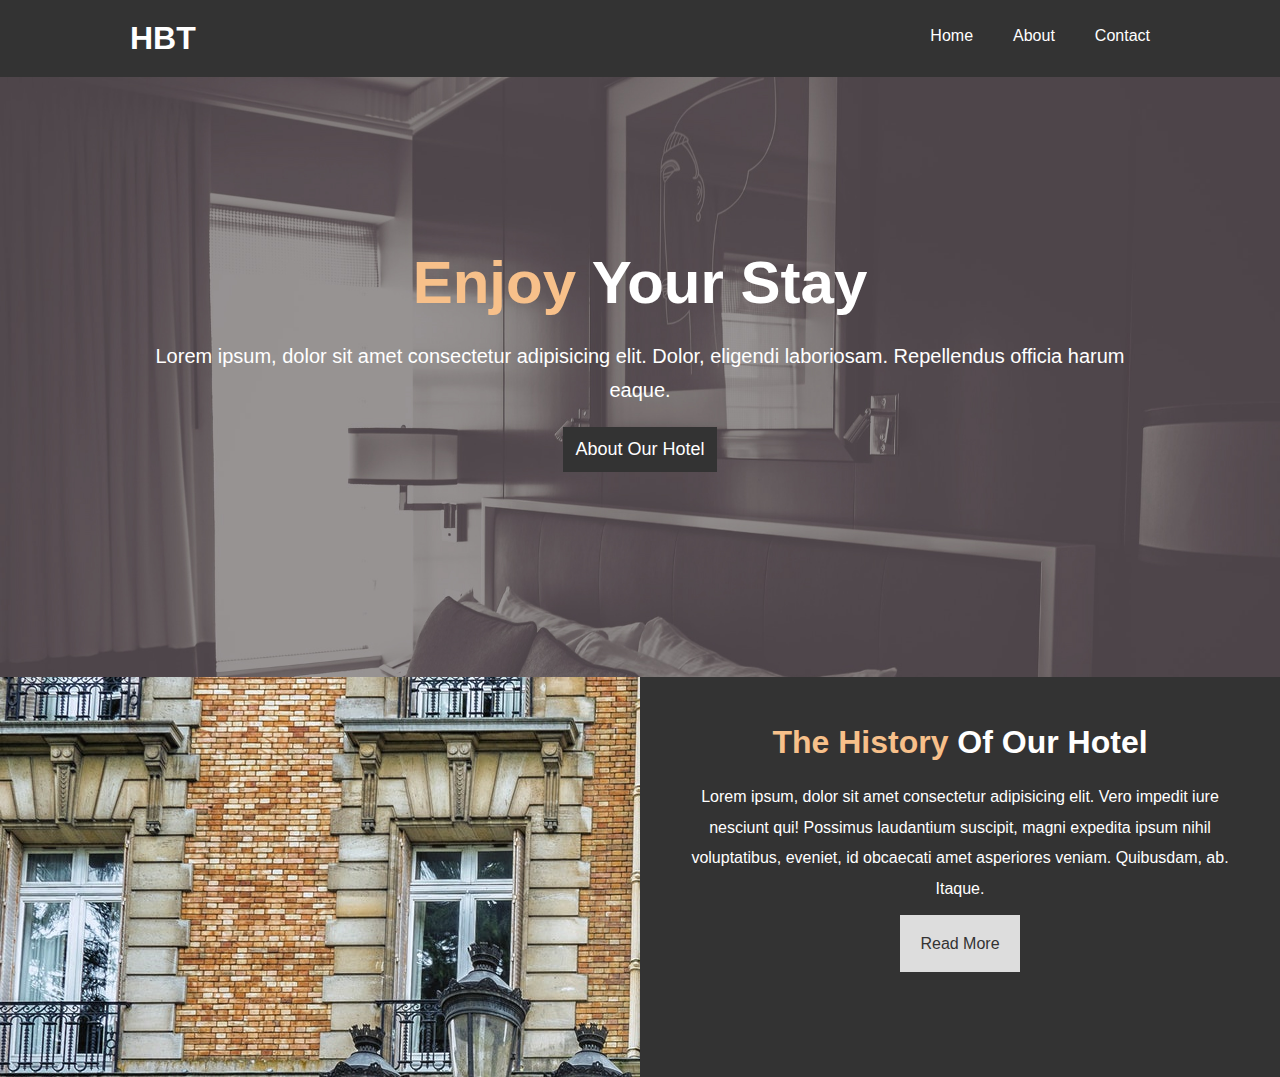
==== index.html @ c903e5d5 "making History area of hotel website" ====
<!DOCTYPE html>
<html lang="en">

<head>
  <meta charset="UTF-8">
  <meta name="viewport" content="width=device-width, initial-scale=1.0">
  <meta http-equiv="X-UA-Compatible" content="ie=edge">
  <title>Hotel Website</title>
  <link rel="stylesheet" href="/style.css">
</head>

<body>

  <header>
    <!-- Navnbar -->
    <nav id="navbar">
      <div class="container">
        <h1 class="logo"><a href="#">HBT</a></h1>
        <ul>
          <li><a href="#">Home</a></li>
          <li><a href="#">About</a></li>
          <li><a href="#">Contact</a></li>
        </ul>
      </div>
    </nav>

    <!-- Showcase -->
    <section id="showcase">
      <div>
        <div>
          <h1 class="showcase-heading"><span class="text-primary">Enjoy</span> Your Stay</h1>
        <p>Lorem ipsum, dolor sit amet consectetur adipisicing elit. Dolor, eligendi laboriosam. Repellendus officia harum eaque.
          </p>
          <button class="about-btn">About Our Hotel</button>
        </div>
        </div>
      
    </section>  
  </header>

  <section id="hotel-history">
    <div class="hotel-history__img"></div>
    <div class="hotel-history__info">
      <h1><span class="text-primary">The History</span> Of Our Hotel</h1>
      <p>Lorem ipsum, dolor sit amet consectetur adipisicing elit. Vero impedit iure nesciunt qui! Possimus laudantium suscipit, magni expedita ipsum nihil voluptatibus, eveniet, id obcaecati amet asperiores veniam. Quibusdam, ab. Itaque.</p>
      <a href="#" class="history-btn">Read More</a>
    </div>

  </section>
  
</body>

</html>
---- style.css ----
*{
  margin: 0;
  padding: 0;
  box-sizing: border-box;
}
body{
  font-family: Arial, Helvetica, sans-serif;
}

#navbar{ 
  background: #333;
  color: #fff;
}

.container{
  margin: auto;
  max-width: 1100px;
  overflow: auto;
  padding: 0 20px;
}

#navbar h1{
  float: left;
  padding: 20px;
}

#navbar a{
  color: #fff;
  text-decoration: none;
  
}

#navbar ul {
  list-style: none;
  float: right;
  padding-top: 7px;
}

#navbar ul li {
  float: left;
}

#navbar ul li a {
padding: 20px;
display: block;
text-align: center;
}

#navbar ul li a:hover{
  background: #444;
    color: #f7c08a;
}
/* Showcase */

#showcase{
  
  /* max-width: 100%; */
  height: 600px; 
  background: url("./assets/showcase.jpg");
  /* background-position: 100% 0px; */
  background-size: cover;
  
}

#showcase div {
  margin: auto;
  max-width: 1100px;
  padding: 0 20px;
  /* padding-top: 150px; */
  /* text-align: center;
  padding: 50px auto 50px auto; */
}

#showcase div div {
  padding-top: 170px;
  text-align: center;
  color: #fff;
}

.showcase-heading{
  /* color: #fff; */
  font-weight: bold;
  /* font-size: 52px; */
  font-size: 60px;
  line-height: 1.2em;
  /* margin-bottom:30px; */
  margin-bottom:20px;
}

.text-primary {
  color: #f7c08a;
}


#showcase div p {
  color: #fff;
  font-size: 20px;
  line-height: 1.7em;
  margin-bottom:20px;
  /* margin-bottom:30px; */

}

.about-btn {
  color: #fff;
  background: #333;
  border: none;
  font-size: 18px;
  cursor: pointer;
  padding: 12px;
}

.about-btn:hover {
  color: #333;
  background: #f7c08a;
}

/* Hotel History */

#hotel-history {
  height: 400px;
}

.hotel-history__img{
  background-image: url("/assets/photo-1.jpg");
  width: 50%;
  height: 100%;
  /* background: red; */
  float: left;
}

.hotel-history__info{
  width: 50%;
  height: 100%;
  background: #333;
  float: right;
  text-align: center;
  line-height: 1.9em;
  padding: 50px 30px;
}

.hotel-history__info h1, .hotel-history__info p {
  color: #fff;
  padding-bottom: 25px;
}

.history-btn{
  background: #ddd;
  color: #333;
  text-decoration: none;
  padding: 20px;
  margin-top: 10px;
}

.history-btn:hover{
  background: #f7c08a;
}
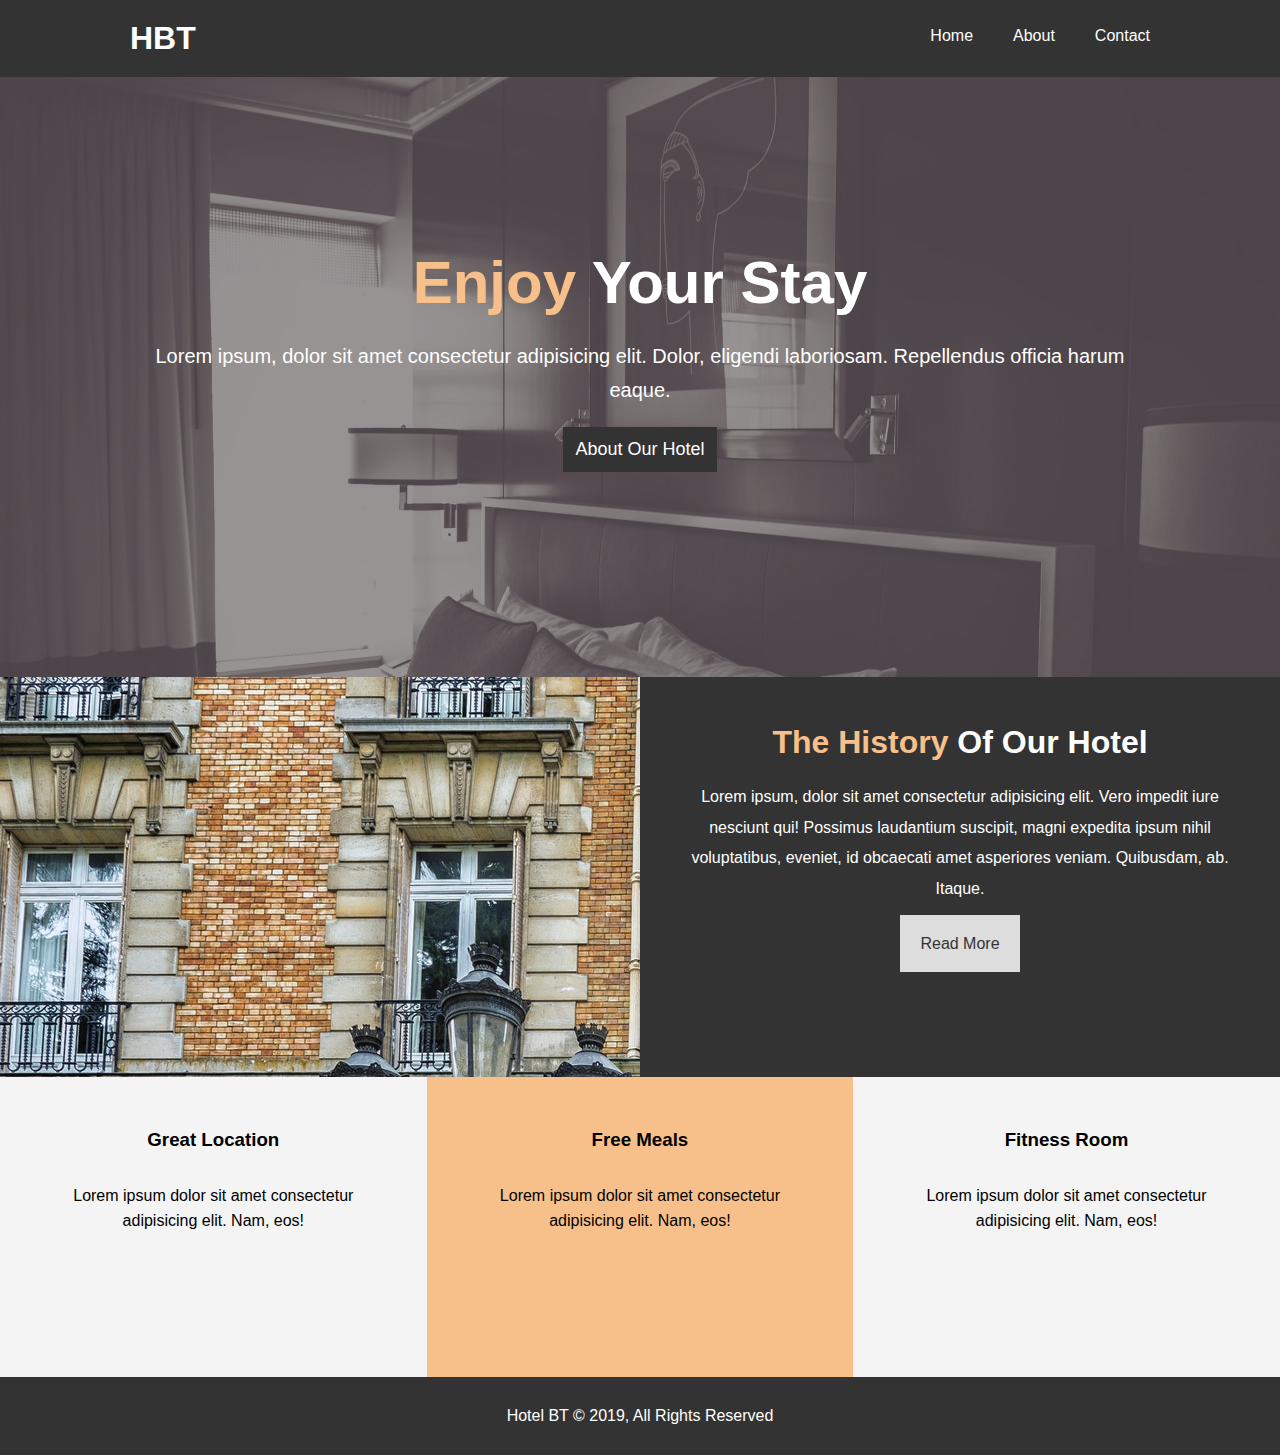
==== commit 3b940a22: "Completing the Home page after making footer and features sections" ====
--- a/index.html
+++ b/index.html
@@ -6,6 +6,7 @@
   <meta name="viewport" content="width=device-width, initial-scale=1.0">
   <meta http-equiv="X-UA-Compatible" content="ie=edge">
   <title>Hotel Website</title>
+  <link rel="stylesheet" href="https://use.fontawesome.com/releases/v5.6.1/css/all.css" integrity="sha384-gfdkjb5BdAXd+lj+gudLWI+BXq4IuLW5IT+brZEZsLFm++aCMlF1V92rMkPaX4PP" crossorigin="anonymous">
   <link rel="stylesheet" href="/style.css">
 </head>
 
@@ -47,7 +48,32 @@
     </div>
 
   </section>
-  
+  <section id="features">
+    <div class="feature-1">
+       
+          <i class="fas fa-hotel fa-3x"></i>
+      
+      <h3>Great Location</h3>
+      <p>Lorem ipsum dolor sit amet consectetur adipisicing elit. Nam, eos!</p>
+    </div>
+    <div class="feature-2">
+      
+        <i class="fas fa-utensils fa-3x"></i>
+      
+      <h3>Free Meals</h3>
+      <p>Lorem ipsum dolor sit amet consectetur adipisicing elit. Nam, eos!</p>
+    </div>
+    <div class="feature-3">
+        <i class="fas fa-dumbbell fa-3x"></i>
+      <h3>Fitness Room</h3>
+      <p>Lorem ipsum dolor sit amet consectetur adipisicing elit. Nam, eos!</p>
+    </div>
+  </section>
+
+  <footer id="main-footer">
+    <p>Hotel BT &copy; 2019, All Rights Reserved</p>
+  </footer>
+
 </body>
 
 </html>--- a/style.css
+++ b/style.css
@@ -154,4 +154,60 @@
 
 .history-btn:hover{
   background: #f7c08a;
+}
+
+
+/* Features */
+
+#features {
+  height: 300px;
+}
+
+
+.feature-1{
+  float: left;
+  height: 100%;
+  width: 33.33%;
+  background: #f4f4f4;
+  text-align: center;
+  /* display: inline-block; */
+  padding: 50px;
+  line-height: 1.6em;
+}
+
+
+.feature-2{
+  text-align: center;
+  float: left;
+  height: 100%;
+  width: 33.33%;
+  background: #f7c08a;
+  /* display: inline-block; */
+  padding: 50px;
+  line-height: 1.6em;
+  
+}
+
+
+.feature-3{
+  float: left;
+  width: 33.33%;  
+  height: 100%;
+  background: #f4f4f4;
+  /* display: inline-block; */
+  text-align: center;
+  padding: 50px;
+  line-height: 1.6em;
+}
+
+h3{
+  margin-bottom: 30px;
+}
+
+
+#main-footer{
+  padding: 30px;
+  background: #333;
+  color: #fff;
+  text-align: center;
 }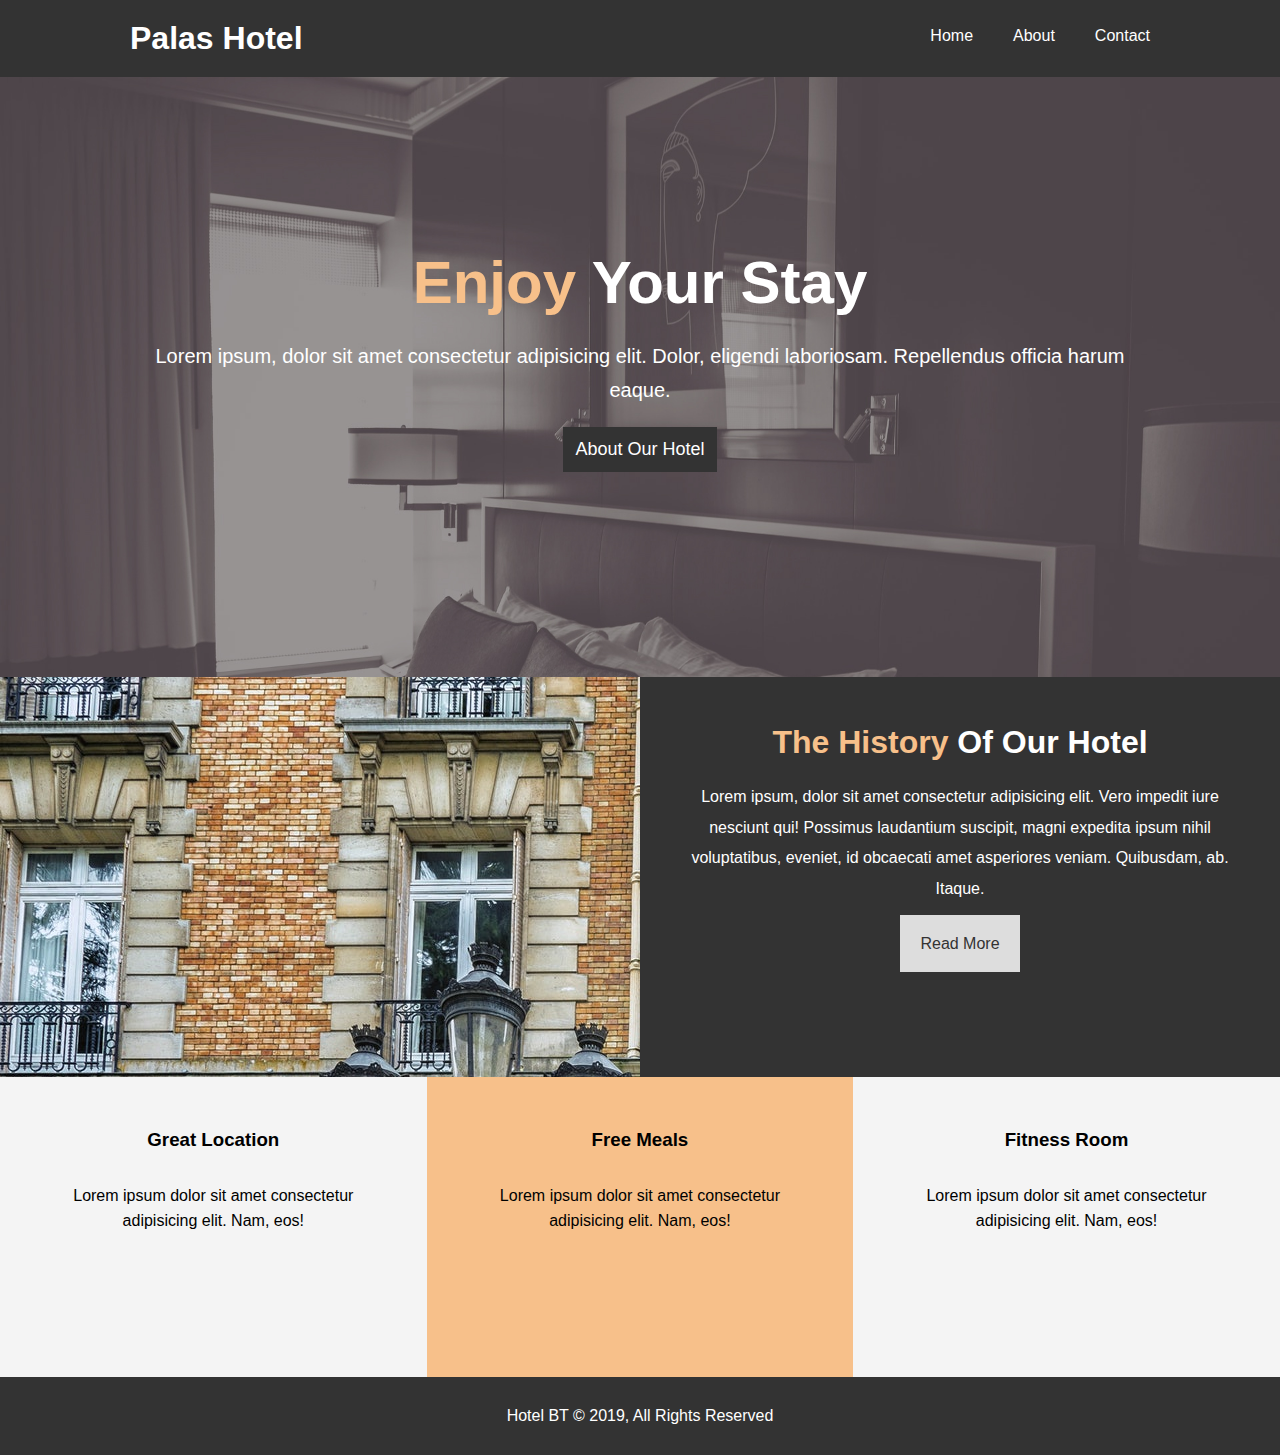
==== commit 377f6ef8: "Home page completed" ====
--- a/index.html
+++ b/index.html
@@ -5,7 +5,7 @@
   <meta charset="UTF-8">
   <meta name="viewport" content="width=device-width, initial-scale=1.0">
   <meta http-equiv="X-UA-Compatible" content="ie=edge">
-  <title>Hotel Website</title>
+  <title>Palas Hotel</title>
   <link rel="stylesheet" href="https://use.fontawesome.com/releases/v5.6.1/css/all.css" integrity="sha384-gfdkjb5BdAXd+lj+gudLWI+BXq4IuLW5IT+brZEZsLFm++aCMlF1V92rMkPaX4PP" crossorigin="anonymous">
   <link rel="stylesheet" href="/style.css">
 </head>
@@ -16,7 +16,7 @@
     <!-- Navnbar -->
     <nav id="navbar">
       <div class="container">
-        <h1 class="logo"><a href="#">HBT</a></h1>
+        <h1 class="logo"><a href="#">Palas Hotel</a></h1>
         <ul>
           <li><a href="#">Home</a></li>
           <li><a href="#">About</a></li>
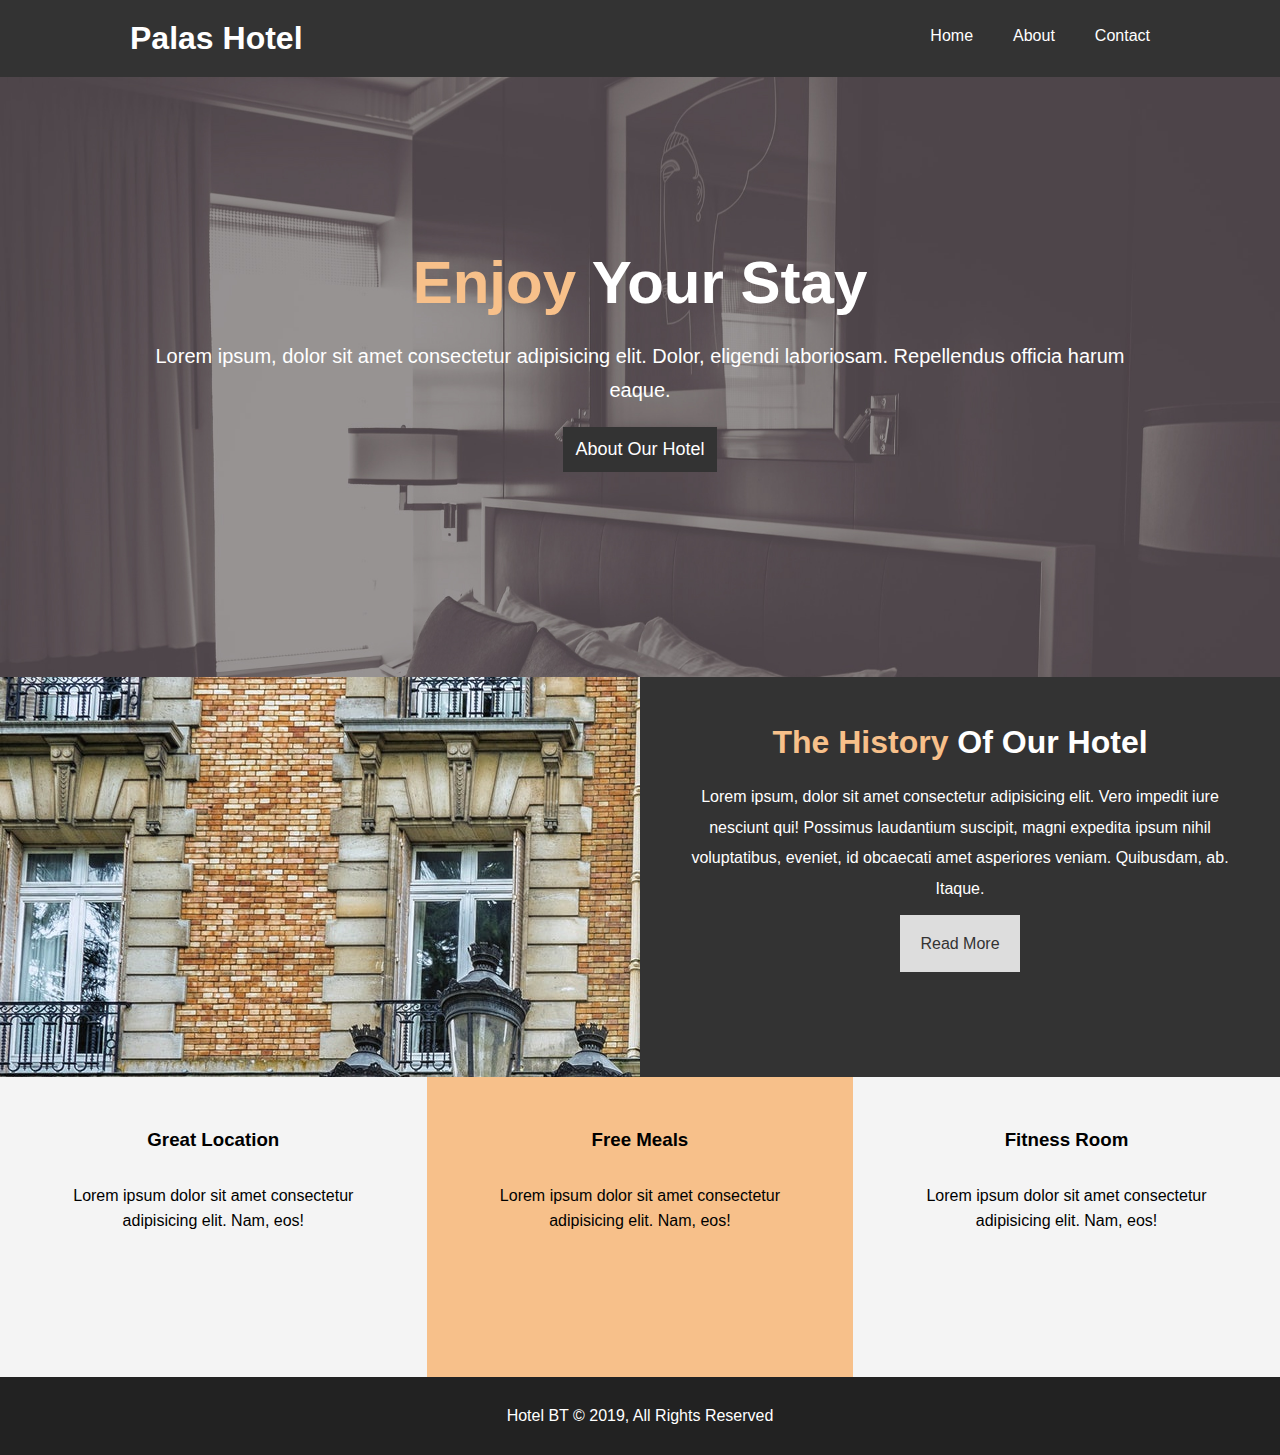
==== commit 8b62b98c: "linking all pages using anchor tag" ====
--- a/index.html
+++ b/index.html
@@ -7,7 +7,8 @@
   <meta http-equiv="X-UA-Compatible" content="ie=edge">
   <title>Palas Hotel</title>
   <link rel="stylesheet" href="https://use.fontawesome.com/releases/v5.6.1/css/all.css" integrity="sha384-gfdkjb5BdAXd+lj+gudLWI+BXq4IuLW5IT+brZEZsLFm++aCMlF1V92rMkPaX4PP" crossorigin="anonymous">
-  <link rel="stylesheet" href="/style.css">
+  <link rel="stylesheet" href="/css/common.css">
+  <link rel="stylesheet" href="/css/style.css">
 </head>
 
 <body>
@@ -17,10 +18,10 @@
     <nav id="navbar">
       <div class="container">
         <h1 class="logo"><a href="#">Palas Hotel</a></h1>
-        <ul>
-          <li><a href="#">Home</a></li>
-          <li><a href="#">About</a></li>
-          <li><a href="#">Contact</a></li>
+        <ul class="navbar-items">
+          <li><a href="/index.html">Home</a></li>
+          <li><a href="/about.html">About</a></li>
+          <li><a href="/contact.html">Contact</a></li>
         </ul>
       </div>
     </nav>
@@ -35,8 +36,8 @@
           <button class="about-btn">About Our Hotel</button>
         </div>
         </div>
-      
     </section>  
+
   </header>
 
   <section id="hotel-history">
@@ -49,21 +50,21 @@
 
   </section>
   <section id="features">
-    <div class="feature-1">
+    <div class="feature">
        
           <i class="fas fa-hotel fa-3x"></i>
       
       <h3>Great Location</h3>
       <p>Lorem ipsum dolor sit amet consectetur adipisicing elit. Nam, eos!</p>
     </div>
-    <div class="feature-2">
+    <div class="feature feature-lighter">
       
         <i class="fas fa-utensils fa-3x"></i>
       
       <h3>Free Meals</h3>
       <p>Lorem ipsum dolor sit amet consectetur adipisicing elit. Nam, eos!</p>
     </div>
-    <div class="feature-3">
+    <div class="feature">
         <i class="fas fa-dumbbell fa-3x"></i>
       <h3>Fitness Room</h3>
       <p>Lorem ipsum dolor sit amet consectetur adipisicing elit. Nam, eos!</p>
--- a/css/common.css
+++ b/css/common.css
@@ -0,0 +1,66 @@
+*{
+  margin: 0;
+  padding: 0;
+  box-sizing: border-box;
+}
+body{
+  font-family: Arial, Helvetica, sans-serif;
+}
+
+/* Navbar */
+
+#navbar{ 
+  background: #333;
+  color: #fff;
+}
+
+.container{
+  margin: auto;
+  max-width: 1100px;
+  overflow: auto;
+  padding: 0 20px;
+}
+
+.logo a{
+  float: left;
+  padding: 20px;
+  color: #fff;
+  text-decoration: none; 
+}
+
+#navbar ul {
+  list-style: none;
+  float: right;
+  padding-top: 7px;
+}
+
+.navbar-items li {
+  float: left;
+}
+
+.navbar-items li a {
+  color: #fff;
+  text-decoration: none; 
+  padding: 20px;
+  display: block;
+  text-align: center;
+}
+
+.navbar-items li a:hover{
+  background: #444;
+    color: #f7c08a;
+}
+
+.text-primary {
+  color: #f7c08a;
+}
+
+/* Footer */
+
+
+#main-footer{
+  padding: 30px;
+  background: #222;
+  color: #fff;
+  text-align: center;
+}
--- a/css/style.css
+++ b/css/style.css
@@ -0,0 +1,124 @@
+
+/* Showcase */
+
+#showcase{
+  
+  height: 600px; 
+  background: url("../assets/showcase.jpg");
+  background-size: cover;
+  
+}
+
+#showcase div {
+  margin: auto;
+  max-width: 1100px;
+  padding: 0 20px;
+ 
+}
+
+#showcase div div {
+  padding-top: 170px;
+  text-align: center;
+  color: #fff;
+}
+
+.showcase-heading{
+  font-weight: bold;
+  font-size: 60px;
+  line-height: 1.2em;
+  margin-bottom:20px;
+}
+
+.text-primary {
+  color: #f7c08a;
+}
+
+
+#showcase div p {
+  color: #fff;
+  font-size: 20px;
+  line-height: 1.7em;
+  margin-bottom:20px;
+
+}
+
+.about-btn {
+  color: #fff;
+  background: #333;
+  border: none;
+  font-size: 18px;
+  cursor: pointer;
+  padding: 12px;
+}
+
+.about-btn:hover {
+  color: #333;
+  background: #f7c08a;
+}
+
+/* Hotel History */
+
+#hotel-history {
+  height: 400px;
+}
+
+.hotel-history__img{
+  background-image: url("/assets/photo-1.jpg");
+  width: 50%;
+  height: 100%;
+  float: left;
+}
+
+.hotel-history__info{
+  width: 50%;
+  height: 100%;
+  background: #333;
+  float: right;
+  text-align: center;
+  line-height: 1.9em;
+  padding: 50px 30px;
+}
+
+.hotel-history__info h1, .hotel-history__info p {
+  color: #fff;
+  padding-bottom: 25px;
+}
+
+.history-btn{
+  background: #ddd;
+  color: #333;
+  text-decoration: none;
+  padding: 20px;
+  margin-top: 10px;
+}
+
+.history-btn:hover{
+  background: #f7c08a;
+}
+
+
+/* Features */
+
+#features {
+  height: 300px;
+}
+
+
+.feature{
+  float: left;
+  text-align: center;
+  height: 100%;
+  width: 33.33%;
+  background: #f4f4f4;
+  padding: 50px;
+  line-height: 1.6em;
+}
+
+ .feature-lighter{
+  background: #f7c08a;  
+} 
+
+h3{
+  margin-bottom: 30px;
+}
+
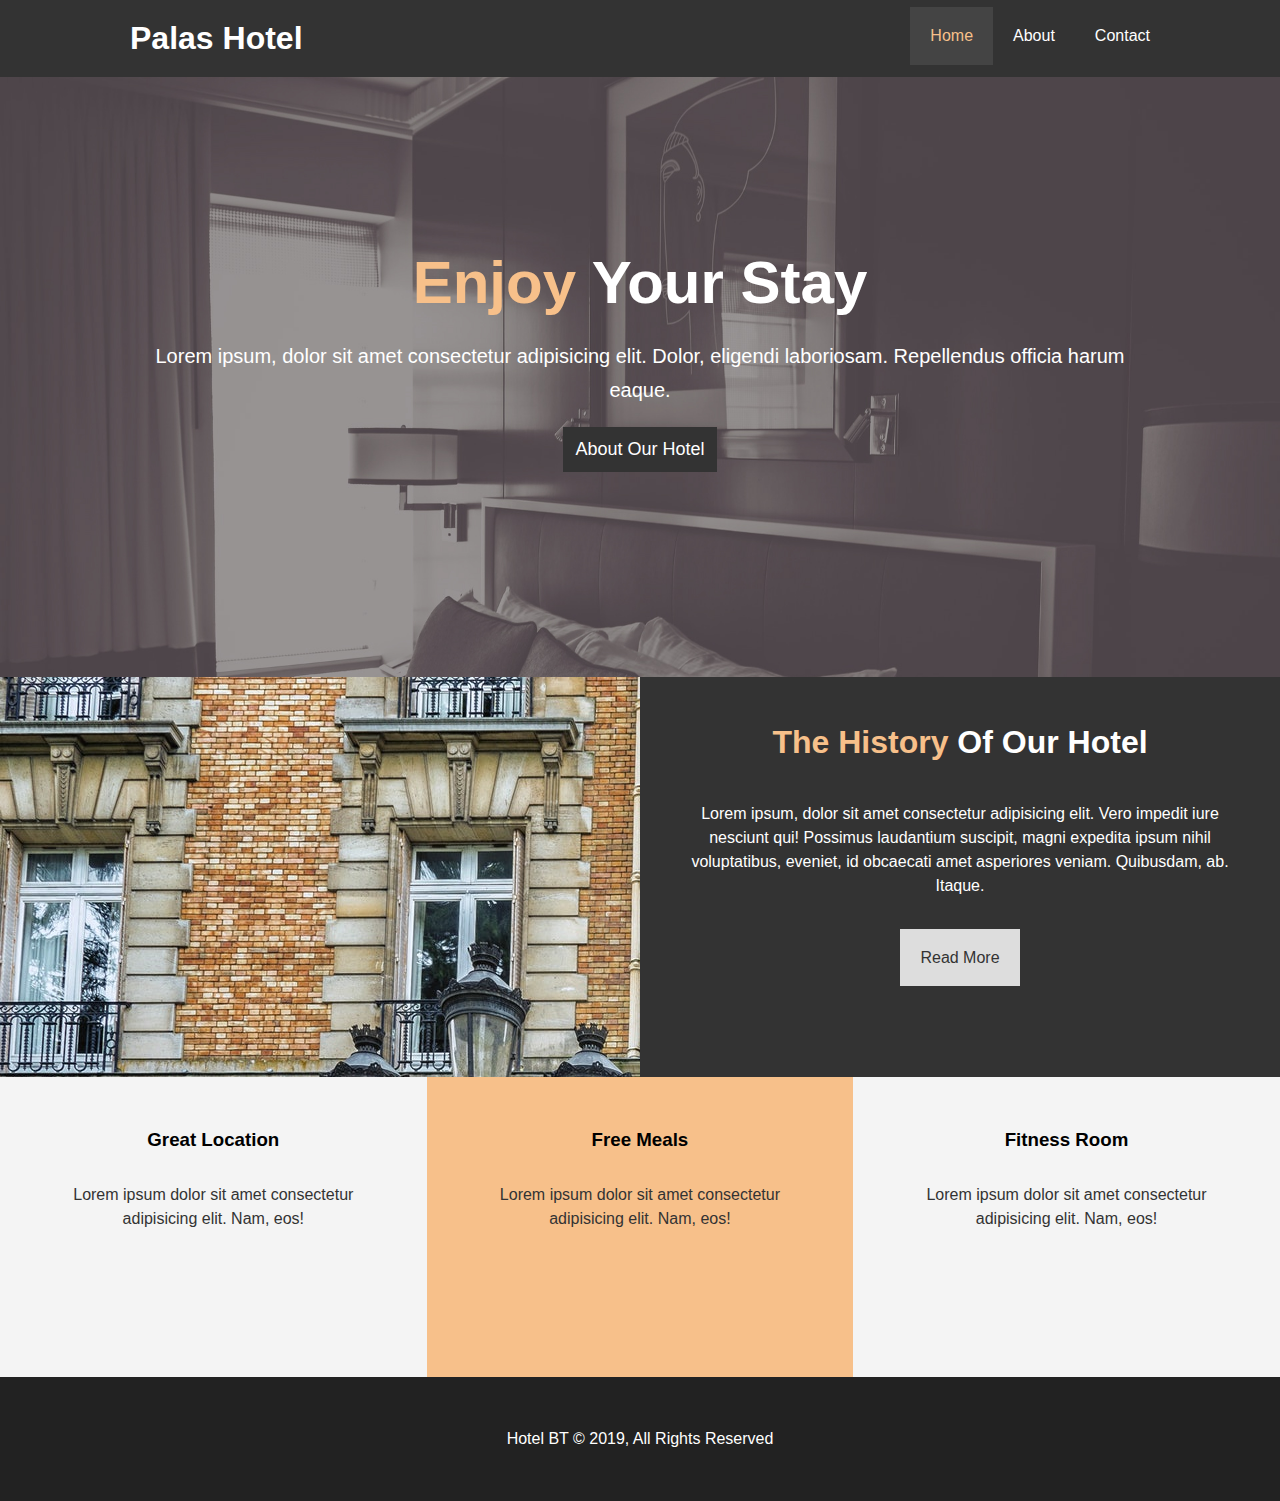
==== commit 97867b16: "Some improvements for fast website loading" ====
--- a/index.html
+++ b/index.html
@@ -7,8 +7,8 @@
   <meta http-equiv="X-UA-Compatible" content="ie=edge">
   <title>Palas Hotel</title>
   <link rel="stylesheet" href="https://use.fontawesome.com/releases/v5.6.1/css/all.css" integrity="sha384-gfdkjb5BdAXd+lj+gudLWI+BXq4IuLW5IT+brZEZsLFm++aCMlF1V92rMkPaX4PP" crossorigin="anonymous">
-  <link rel="stylesheet" href="/css/common.css">
-  <link rel="stylesheet" href="/css/style.css">
+  <link rel="stylesheet" href="css/common.css">
+  <link rel="stylesheet" href="css/style.css">
 </head>
 
 <body>
@@ -19,9 +19,9 @@
       <div class="container">
         <h1 class="logo"><a href="#">Palas Hotel</a></h1>
         <ul class="navbar-items">
-          <li><a href="/index.html">Home</a></li>
-          <li><a href="/about.html">About</a></li>
-          <li><a href="/contact.html">Contact</a></li>
+          <li><a class="current" href="index.html">Home</a></li>
+          <li><a href="about.html">About</a></li>
+          <li><a href="contact.html">Contact</a></li>
         </ul>
       </div>
     </nav>
@@ -39,6 +39,8 @@
     </section>  
 
   </header>
+
+    <!-- Hotel History -->
 
   <section id="hotel-history">
     <div class="hotel-history__img"></div>
--- a/css/common.css
+++ b/css/common.css
@@ -15,8 +15,8 @@
 }
 
 .container{
+  max-width: 1100px;
   margin: auto;
-  max-width: 1100px;
   overflow: auto;
   padding: 0 20px;
 }
@@ -46,14 +46,21 @@
   text-align: center;
 }
 
-.navbar-items li a:hover{
+.navbar-items li a:hover,
+.navbar-items li a.current{
   background: #444;
-    color: #f7c08a;
+  color: #f7c08a;
 }
 
 .text-primary {
   color: #f7c08a;
 }
+
+p {
+  line-height: 1.5em;
+  margin: 20px;
+  color: #333;
+} 
 
 /* Footer */
 
@@ -61,6 +68,9 @@
 #main-footer{
   padding: 30px;
   background: #222;
+}
+
+#main-footer p{
+  text-align: center;
   color: #fff;
-  text-align: center;
-}
+}--- a/css/style.css
+++ b/css/style.css
@@ -63,7 +63,7 @@
 }
 
 .hotel-history__img{
-  background-image: url("/assets/photo-1.jpg");
+  background-image: url("../assets/photo-1.jpg");
   width: 50%;
   height: 100%;
   float: left;
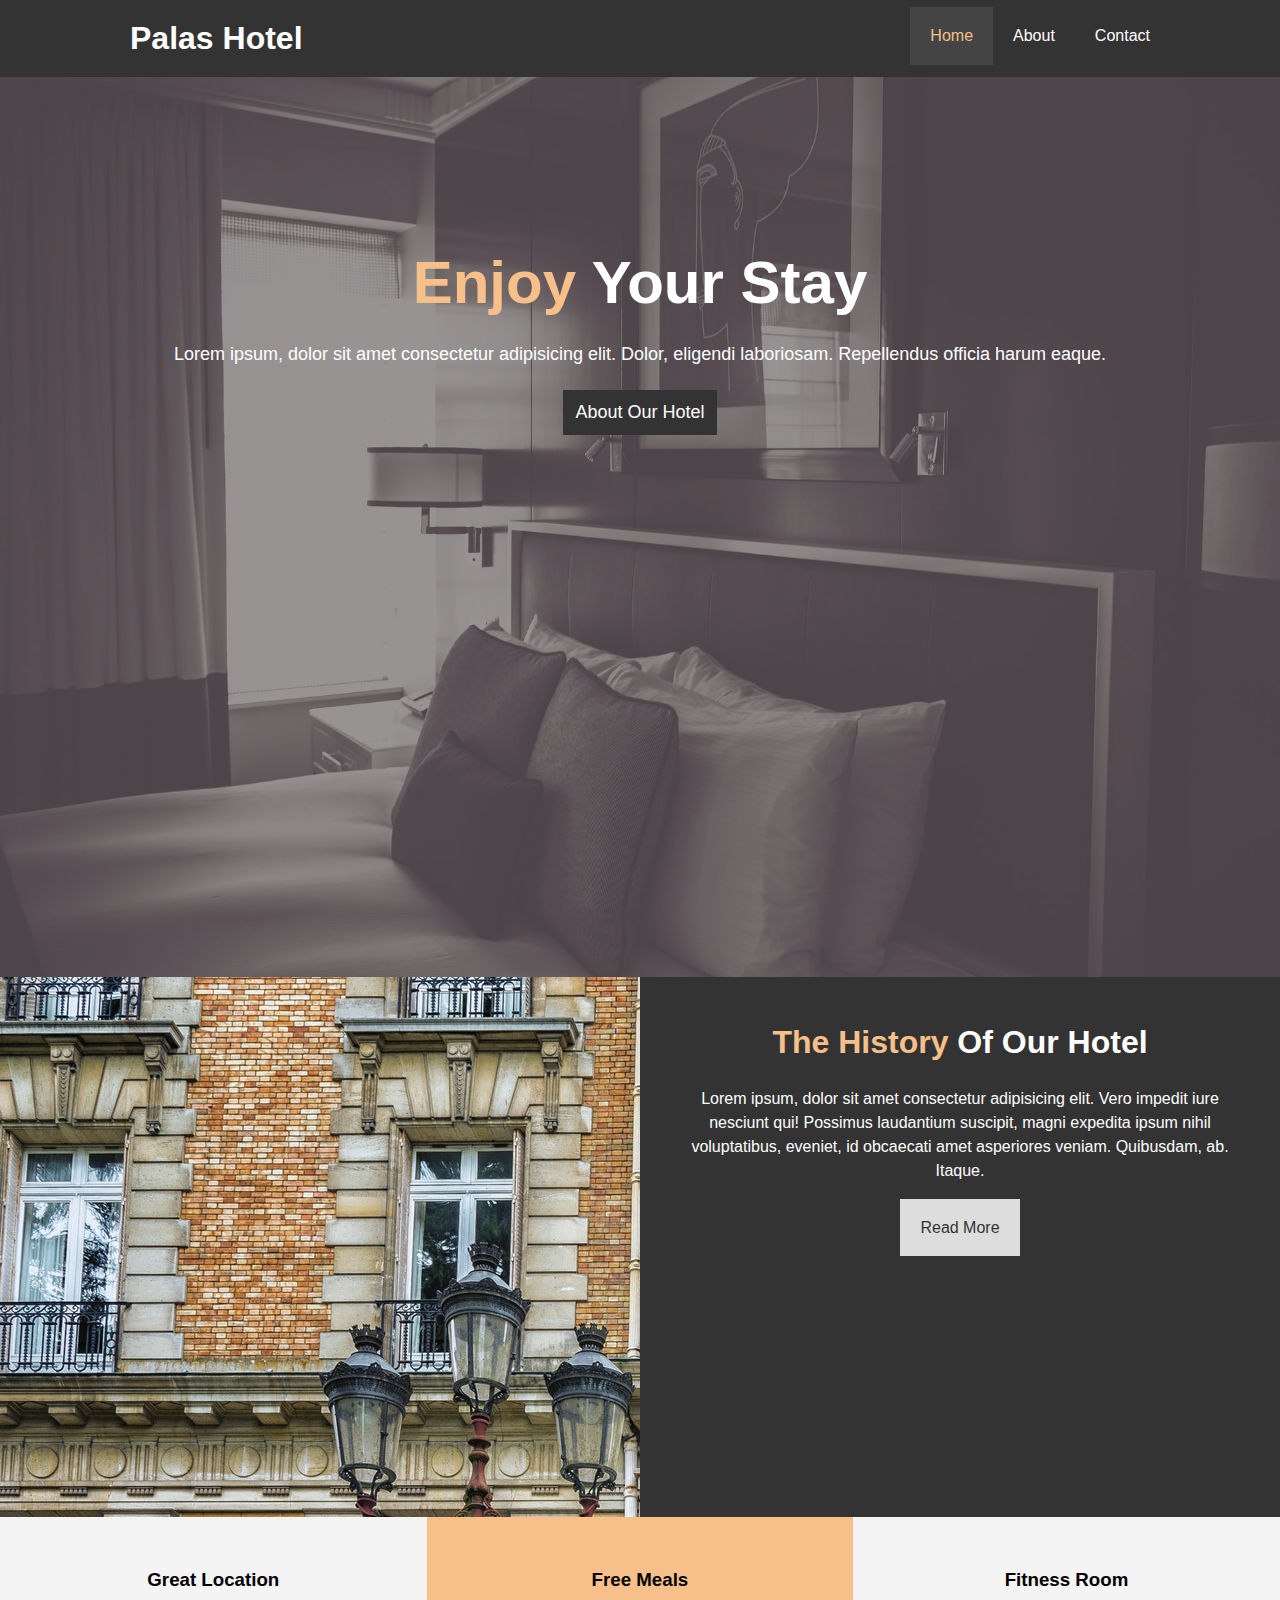
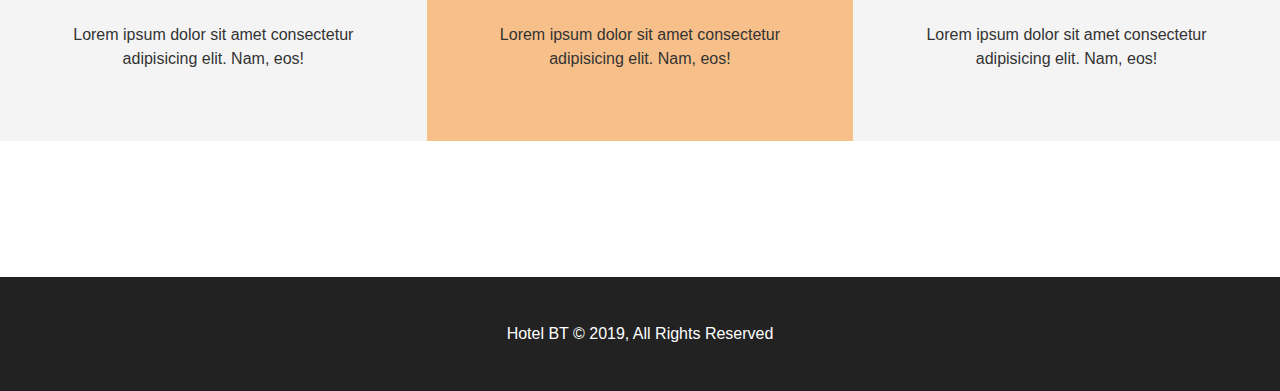
==== commit c62e7073: "Making website fully responsive" ====
--- a/index.html
+++ b/index.html
@@ -9,6 +9,8 @@
   <link rel="stylesheet" href="https://use.fontawesome.com/releases/v5.6.1/css/all.css" integrity="sha384-gfdkjb5BdAXd+lj+gudLWI+BXq4IuLW5IT+brZEZsLFm++aCMlF1V92rMkPaX4PP" crossorigin="anonymous">
   <link rel="stylesheet" href="css/common.css">
   <link rel="stylesheet" href="css/style.css">
+  <link rel="stylesheet" media="screen and (max-width: 750px)" href="css/mobile.css">
+
 </head>
 
 <body>
@@ -51,6 +53,8 @@
     </div>
 
   </section>
+
+  <!-- features -->
   <section id="features">
     <div class="feature">
        
--- a/css/common.css
+++ b/css/common.css
@@ -20,7 +20,6 @@
   overflow: auto;
   padding: 0 20px;
 }
-
 .logo a{
   float: left;
   padding: 20px;
@@ -66,7 +65,7 @@
 
 
 #main-footer{
-  padding: 30px;
+  padding: 25px;
   background: #222;
 }
 
--- a/css/style.css
+++ b/css/style.css
@@ -2,11 +2,9 @@
 /* Showcase */
 
 #showcase{
-  
-  height: 600px; 
+  height: 100vh; 
   background: url("../assets/showcase.jpg");
   background-size: cover;
-  
 }
 
 #showcase div {
@@ -36,7 +34,7 @@
 
 #showcase div p {
   color: #fff;
-  font-size: 20px;
+  font-size: 18px;
   line-height: 1.7em;
   margin-bottom:20px;
 
@@ -56,10 +54,11 @@
   background: #f7c08a;
 }
 
+
 /* Hotel History */
 
 #hotel-history {
-  height: 400px;
+  height: 60vh;
 }
 
 .hotel-history__img{
@@ -81,7 +80,7 @@
 
 .hotel-history__info h1, .hotel-history__info p {
   color: #fff;
-  padding-bottom: 25px;
+  padding-bottom: 10px;
 }
 
 .history-btn{
@@ -100,14 +99,14 @@
 /* Features */
 
 #features {
-  height: 300px;
+  height: 40vh;
 }
 
 
 .feature{
   float: left;
   text-align: center;
-  height: 100%;
+  /* height: 100%; */
   width: 33.33%;
   background: #f4f4f4;
   padding: 50px;
--- a/css/mobile.css
+++ b/css/mobile.css
@@ -0,0 +1,173 @@
+
+/* Nabbar Mobile */
+
+#navbar{ 
+  background: #333;
+  color: #fff;
+}
+
+.container{
+  max-width: 470px;
+  margin: auto;
+  overflow: auto;
+  padding: 20px 20px;
+}
+
+.logo {
+  text-align: center;
+  padding: 30px;
+}
+
+.logo a{
+  float: none;
+  text-align: center;
+  color: #fff;
+  text-decoration: none; 
+} 
+
+#navbar ul {
+  float: none;
+  list-style: none;
+  padding-top: 7px;
+ 
+}
+
+.navbar-items li {
+  float: none;
+  text-align: center;
+  color: #fff;
+  border-bottom: 1px dotted #ccc;
+} 
+
+.navbar-items li a {
+  text-decoration: none; 
+  padding: 20px;
+  text-align: center;
+
+}
+
+
+.navbar-items li a:hover{
+  background: #444;
+  color: #f7c08a;
+}  
+
+.navbar-items li a.current{
+  background: #555;
+  color: #f7c08a;
+} 
+
+.showcase-heading{
+  font-size: 50px;
+}
+
+
+/* ======================================================
+      Homepage --- Hotel History
+=======================================================*/
+
+
+
+.hotel-history__img{
+  display: none;
+  
+}
+
+.hotel-history__info{
+  width: 100%;
+  height: 100%;
+  background: #333; 
+  float: none; 
+  text-align: center;
+  line-height: 1.9em;
+  padding: 20px;
+}
+
+.hotel-history__info h1, .hotel-history__info p {
+  color: #fff;
+  padding-bottom: 25px;
+}
+
+.history-btn{
+  background: #ddd;
+  color: #333;
+  text-decoration: none;
+  padding: 10px;
+  margin-top: 10px;
+}
+
+/* ==============================================================
+      Homepage --- Hotel Features
+============================================================*/
+
+.feature{
+  /* float: none; */
+  text-align: center;
+  background: #f4f4f4;
+  width: 100%;
+  padding: 50px;
+  line-height: 1.6em;
+}
+
+ .feature-lighter{
+  background: #f7c08a;  
+} 
+
+h3{
+  margin-bottom: 30px;
+}
+
+#main-footer{
+  padding: 20px;
+  background: #222;
+
+}
+
+#main-footer p{
+  text-align: center;
+  color: #fff;
+  padding-top: 10px;
+}
+
+
+/* ==============================================================
+      About Page ---  About Hotel
+============================================================*/
+
+.about-info{
+  width: 100%;
+}
+
+.about-info h1,
+.guests-container h1 {
+  font-size: 30px;
+}
+
+.about-img{
+  width: 100%;
+  float: none;
+  min-height: 100%;
+}
+
+.guest{
+  background: #f7c08a;
+  margin-bottom: 50px;
+  padding: 20px;
+  opacity: 0.9;
+  border-radius: 5px;
+}
+
+.guest p{
+  text-align: justify;
+}
+
+.guest-img{
+  float: none;
+  width: 75px;
+  height: auto;
+  border-radius: 50%;
+  margin-right: 20px;
+  margin: auto;
+  display: block;
+}
+
